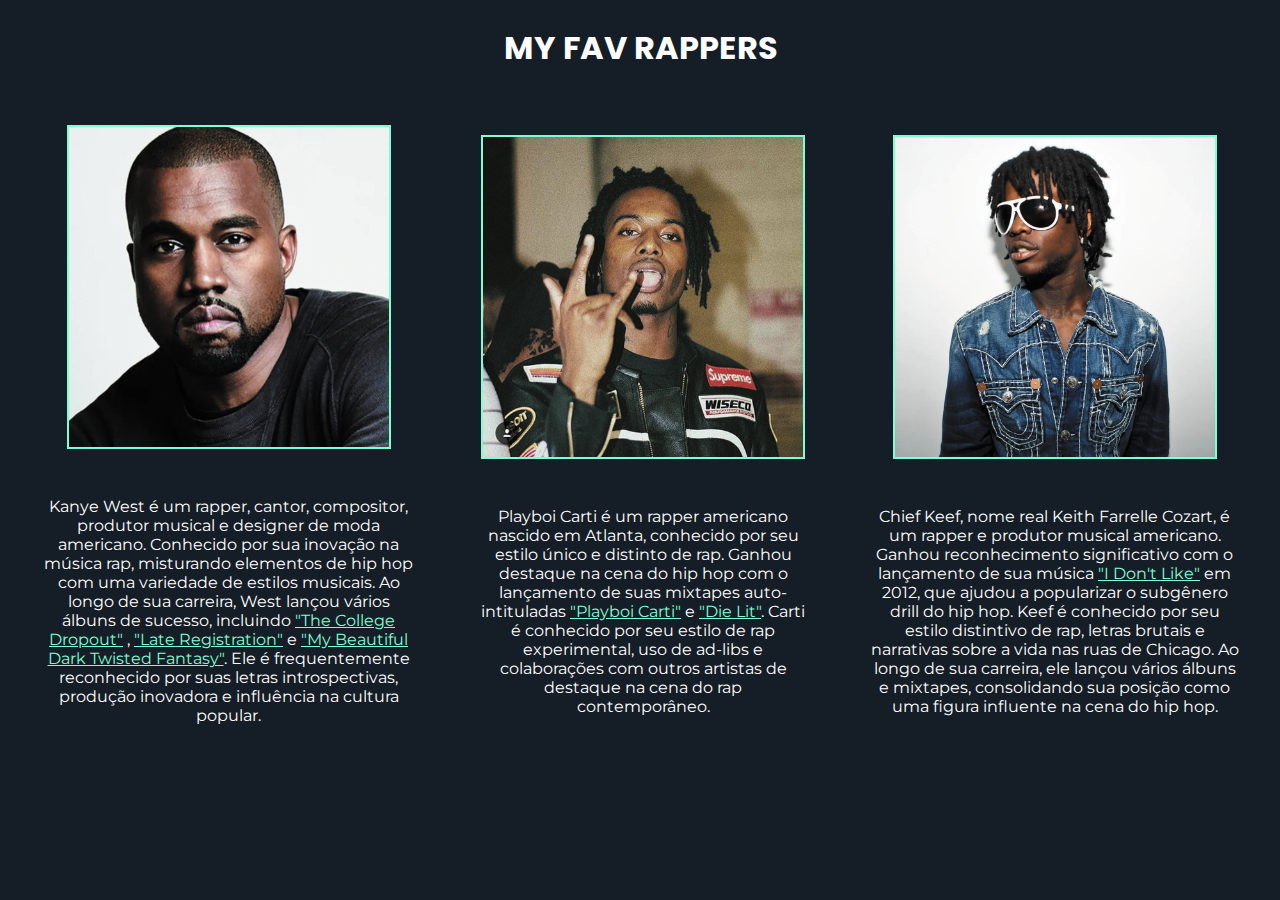
==== index.html @ dce63b16 "Rename html.html to index.html" ====
<!DOCTYPE html>
<html lang="pt-br">
  <head>
    <meta charset="UTF-8" />
    <meta name="viewport" content="width=device-width, initial-scale=1.0" />
    <title>Emilly's Fav Rappers</title>
    <link rel="stylesheet" href="css.css" />
    <link rel="stylesheet" href="javascript.js" />
    <link rel="stylesheet" href="imagens/" />
    <link rel="preconnect" href="https://fonts.googleapis.com" />
    <link rel="preconnect" href="https://fonts.gstatic.com" crossorigin />
    <link
      href="https://fonts.googleapis.com/css2?family=Montserrat:ital,wght@0,100..900;1,100..900&display=swap"
      rel="stylesheet"
    />
    <link rel="preconnect" href="https://fonts.googleapis.com" />
    <link rel="preconnect" href="https://fonts.gstatic.com" crossorigin />
    <link
      href="https://fonts.googleapis.com/css2?family=Poppins:ital,wght@0,100;0,200;0,300;0,400;0,500;0,600;0,700;0,800;0,900;1,100;1,200;1,300;1,400;1,500;1,600;1,700;1,800;1,900&display=swap"
      rel="stylesheet"
    />
  </head>
  <body>
    <div class="container">
      <div class="my-artists">
        <h1>MY FAV RAPPERS</h1>
      </div>
      <div class="img-flex">
        <div class="box">
          <img src="imagens/kanye west.png" alt="kanye west" />
          <p>
            Kanye West é um rapper, cantor, compositor, produtor musical e
            designer de moda americano. Conhecido por sua inovação na música
            rap, misturando elementos de hip hop com uma variedade de estilos
            musicais. Ao longo de sua carreira, West lançou vários álbuns de
            sucesso, incluindo
            <a
              href="https://open.spotify.com/intl-pt/album/4Uv86qWpGTxf7fU7lG5X6F?si=8UFQuIY_SEiDdMjRXcPFHQ"
              >"The College Dropout"</a
            >
            ,
            <a
              href="https://open.spotify.com/intl-pt/album/5ll74bqtkcXlKE7wwkMq4g?si=G4UqOpmjQo65wF8uX7v_Xw"
              >"Late Registration"</a
            >
            e
            <a
              href="https://open.spotify.com/intl-pt/album/20r762YmB5HeofjMCiPMLv?si=k6GHzPjyRvWToo6eE7GAjw"
              >"My Beautiful Dark Twisted Fantasy"</a
            >. Ele é frequentemente reconhecido por suas letras introspectivas,
            produção inovadora e influência na cultura popular.
          </p>
        </div>
        <div class="box">
          <img src="imagens/playboi carti.png" alt="playboi carti" />
          <p>
            Playboi Carti é um rapper americano nascido em Atlanta, conhecido
            por seu estilo único e distinto de rap. Ganhou destaque na cena do
            hip hop com o lançamento de suas mixtapes auto-intituladas
            <a
              href="https://open.spotify.com/intl-pt/album/4rJgzzfFHAVFhCSt2P4I3j?si=_iQsx7d7TDy2WtLWDLxIVA"
              >"Playboi Carti"</a
            >
            e
            <a
              href="https://open.spotify.com/intl-pt/album/7dAm8ShwJLFm9SaJ6Yc58O?si=cBDu-O_cSPerl1cM7Gy3yw"
              >"Die Lit"</a
            >. Carti é conhecido por seu estilo de rap experimental, uso de
            ad-libs e colaborações com outros artistas de destaque na cena do
            rap contemporâneo.
          </p>
        </div>
        <div class="box">
          <img src="imagens/chief keef.png" alt="chief keef" />
          <p>
            Chief Keef, nome real Keith Farrelle Cozart, é um rapper e produtor
            musical americano. Ganhou reconhecimento significativo com o
            lançamento de sua música
            <a
              href="https://open.spotify.com/intl-pt/track/1h6kgem1ai8vUgO1rZOwfB?si=261601f69b434f2f"
              >"I Don't Like"</a
            >
            em 2012, que ajudou a popularizar o subgênero drill do hip hop. Keef
            é conhecido por seu estilo distintivo de rap, letras brutais e
            narrativas sobre a vida nas ruas de Chicago. Ao longo de sua
            carreira, ele lançou vários álbuns e mixtapes, consolidando sua
            posição como uma figura influente na cena do hip hop.
          </p>
        </div>
      </div>
    </div>
  </body>
</html>
---- css.css ----
body {
  background-color: #151d27;
}
h1 {
  color: white;
}
.my-artists {
  text-align: center;
  margin-top: 1.5rem;
}
.img-flex {
  display: flex;
  align-items: center;
  justify-content: space-around;
}
.img-flex img {
  width: 20rem;
  border: 2px solid aquamarine;
}
.box {
  display: flex;
  flex-direction: column;
  text-align: center;
  align-items: center;
  justify-content: center;
  gap: 2rem;
  padding: 2rem;
  color: white;
}
p {
  font-family: Montserrat;
}
h1 {
  font-family: Poppins;
}
a {
  color: aquamarine;
}
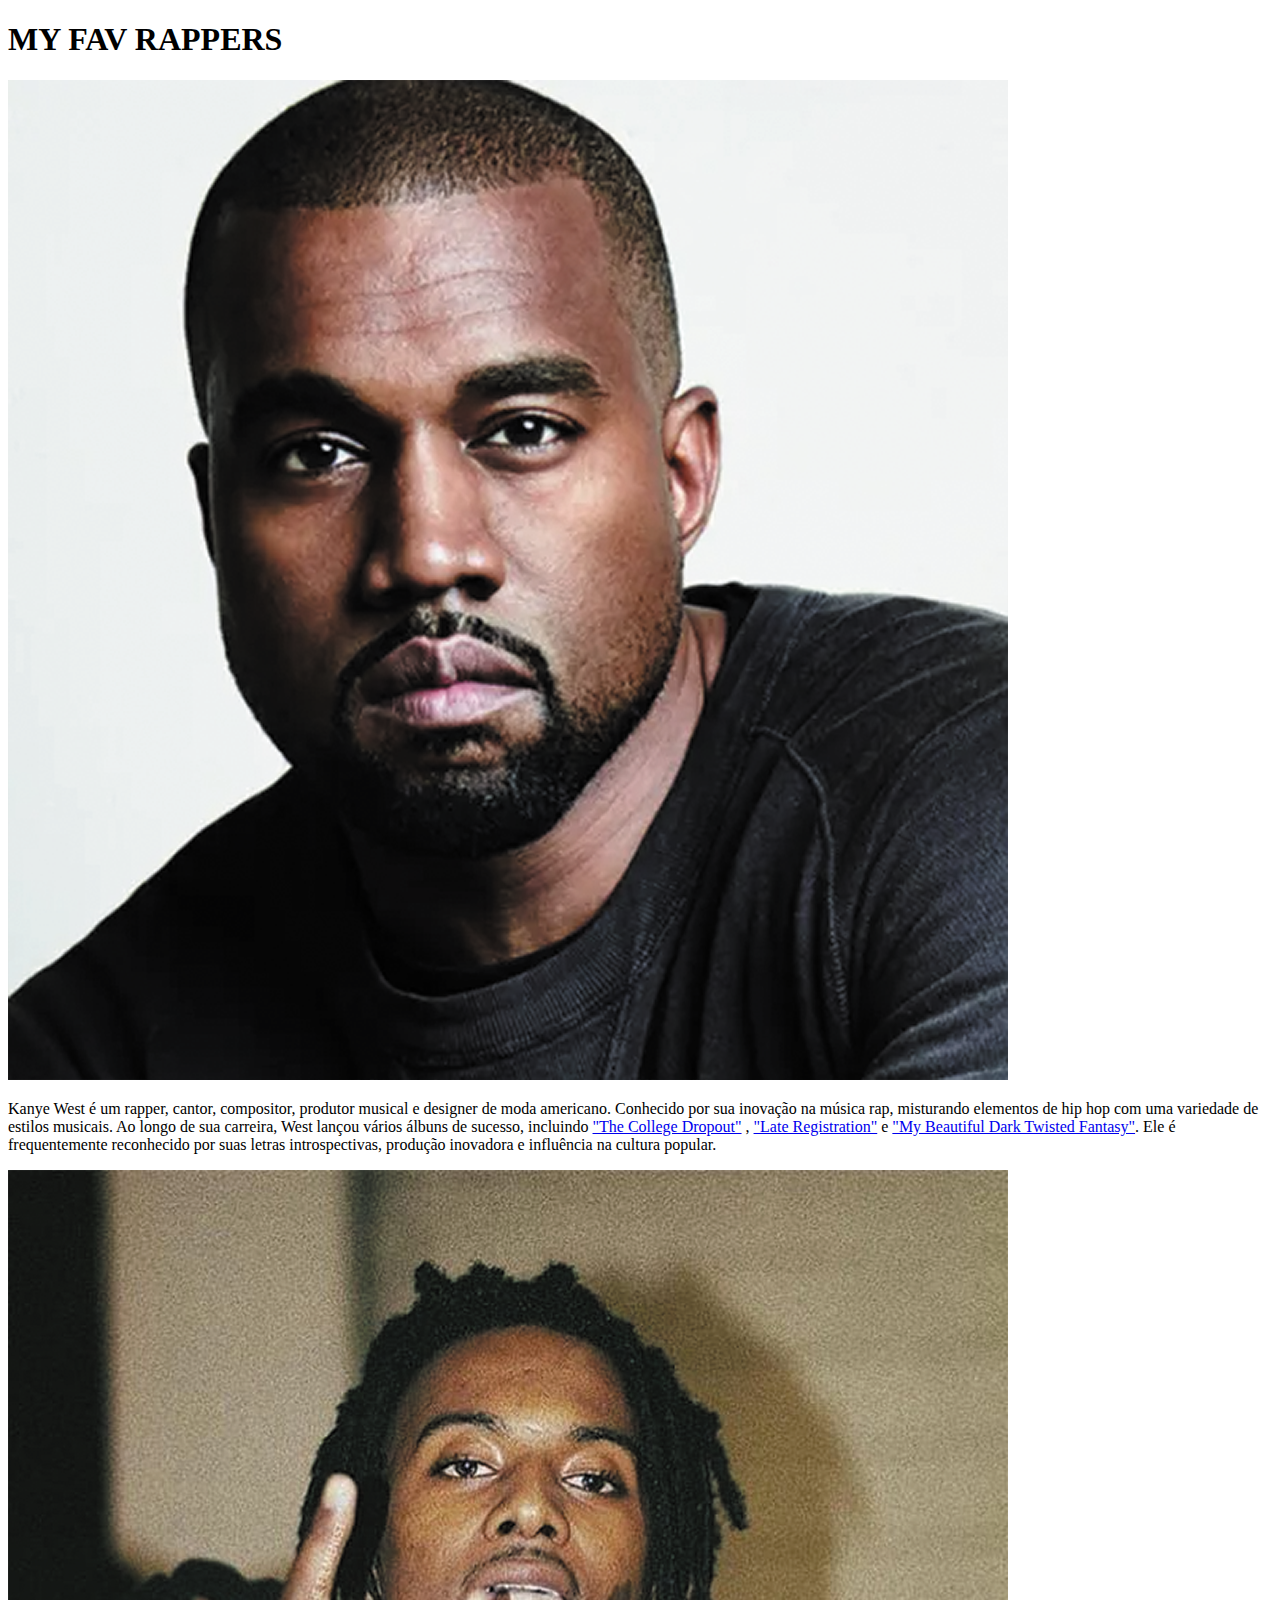
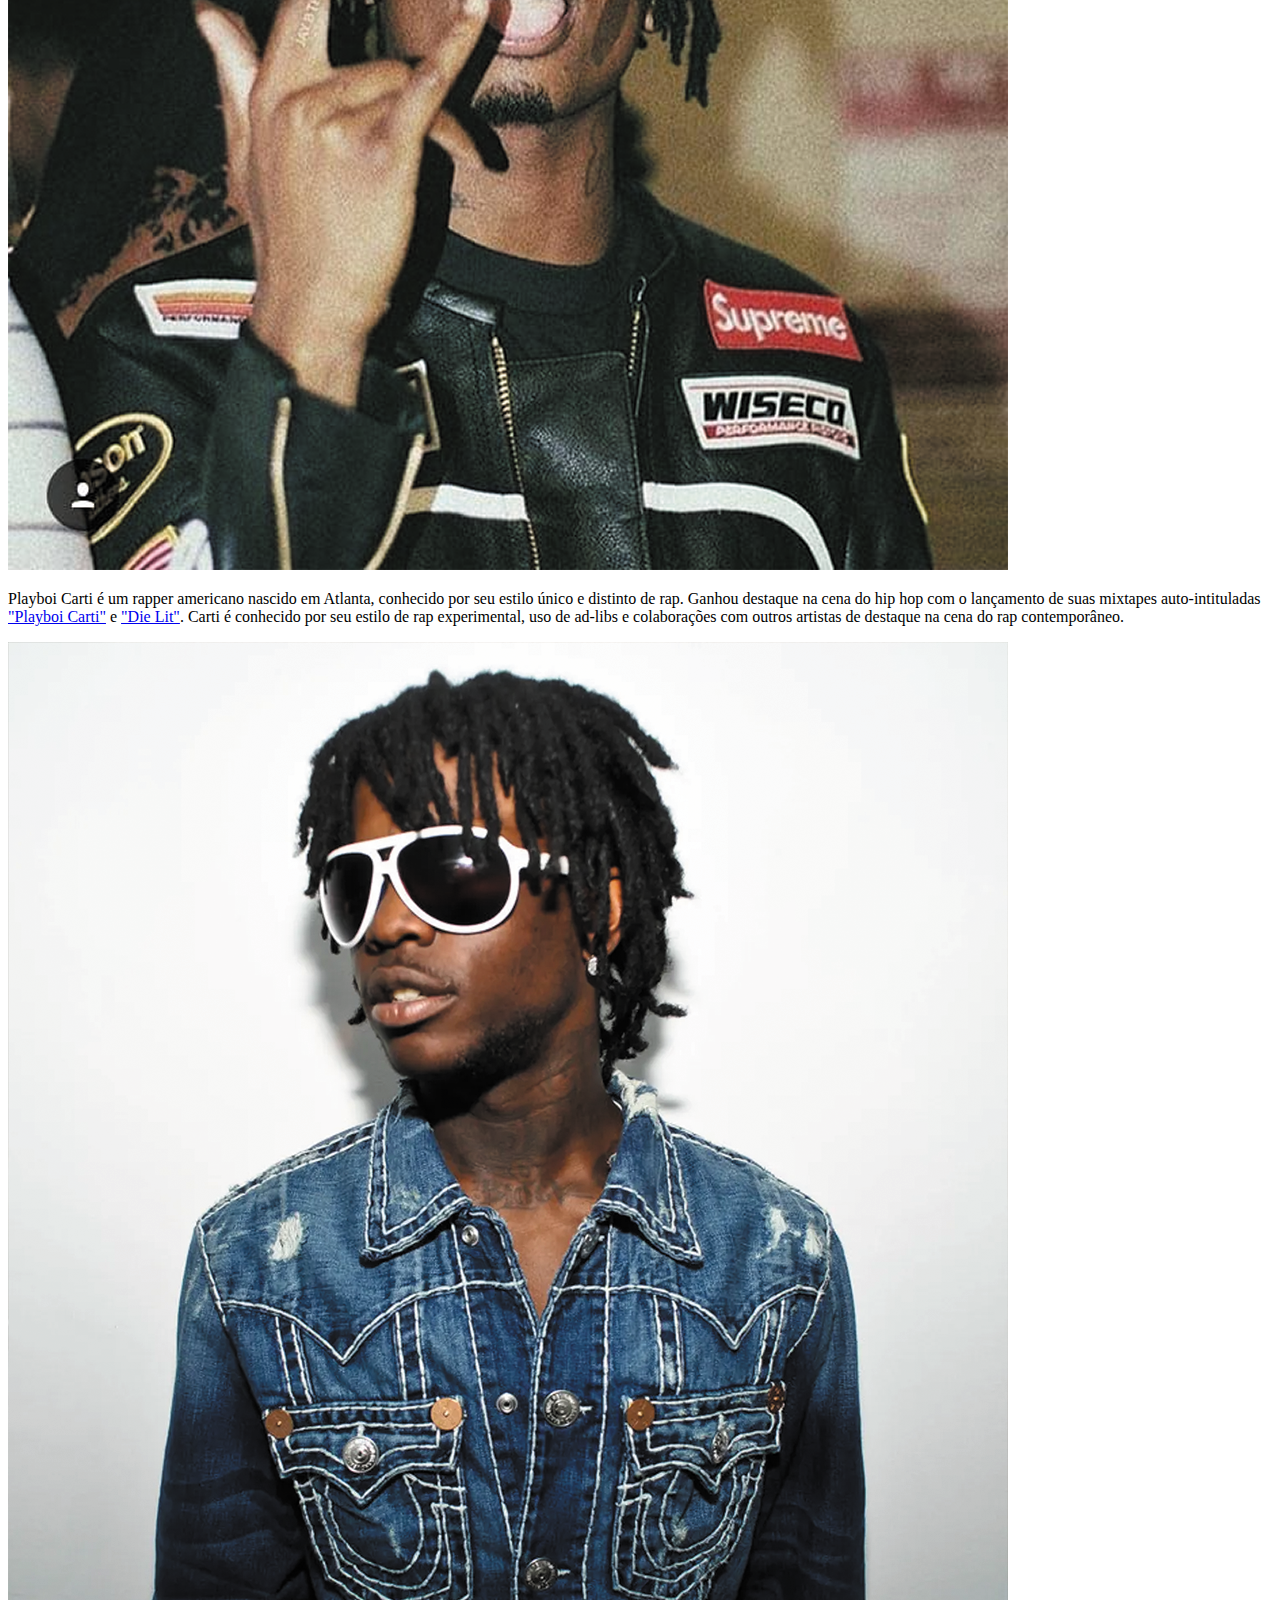
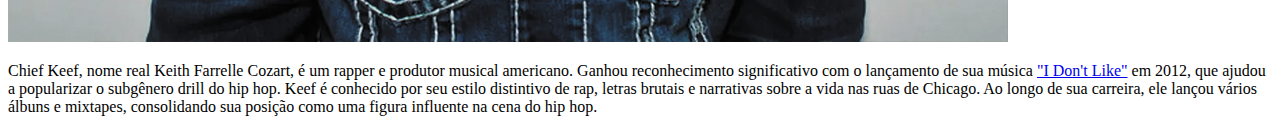
==== commit 632bb334: "Update index.html" ====
--- a/index.html
+++ b/index.html
@@ -3,10 +3,9 @@
   <head>
     <meta charset="UTF-8" />
     <meta name="viewport" content="width=device-width, initial-scale=1.0" />
-    <title>Emilly's Fav Rappers</title>
-    <link rel="stylesheet" href="css.css" />
-    <link rel="stylesheet" href="javascript.js" />
-    <link rel="stylesheet" href="imagens/" />
+    <title>Rappers Favoritos</title>
+    <link rel="stylesheet" href="css/normalize.css" />
+    <link rel="stylesheet" href="css/style.css" />
     <link rel="preconnect" href="https://fonts.googleapis.com" />
     <link rel="preconnect" href="https://fonts.gstatic.com" crossorigin />
     <link
